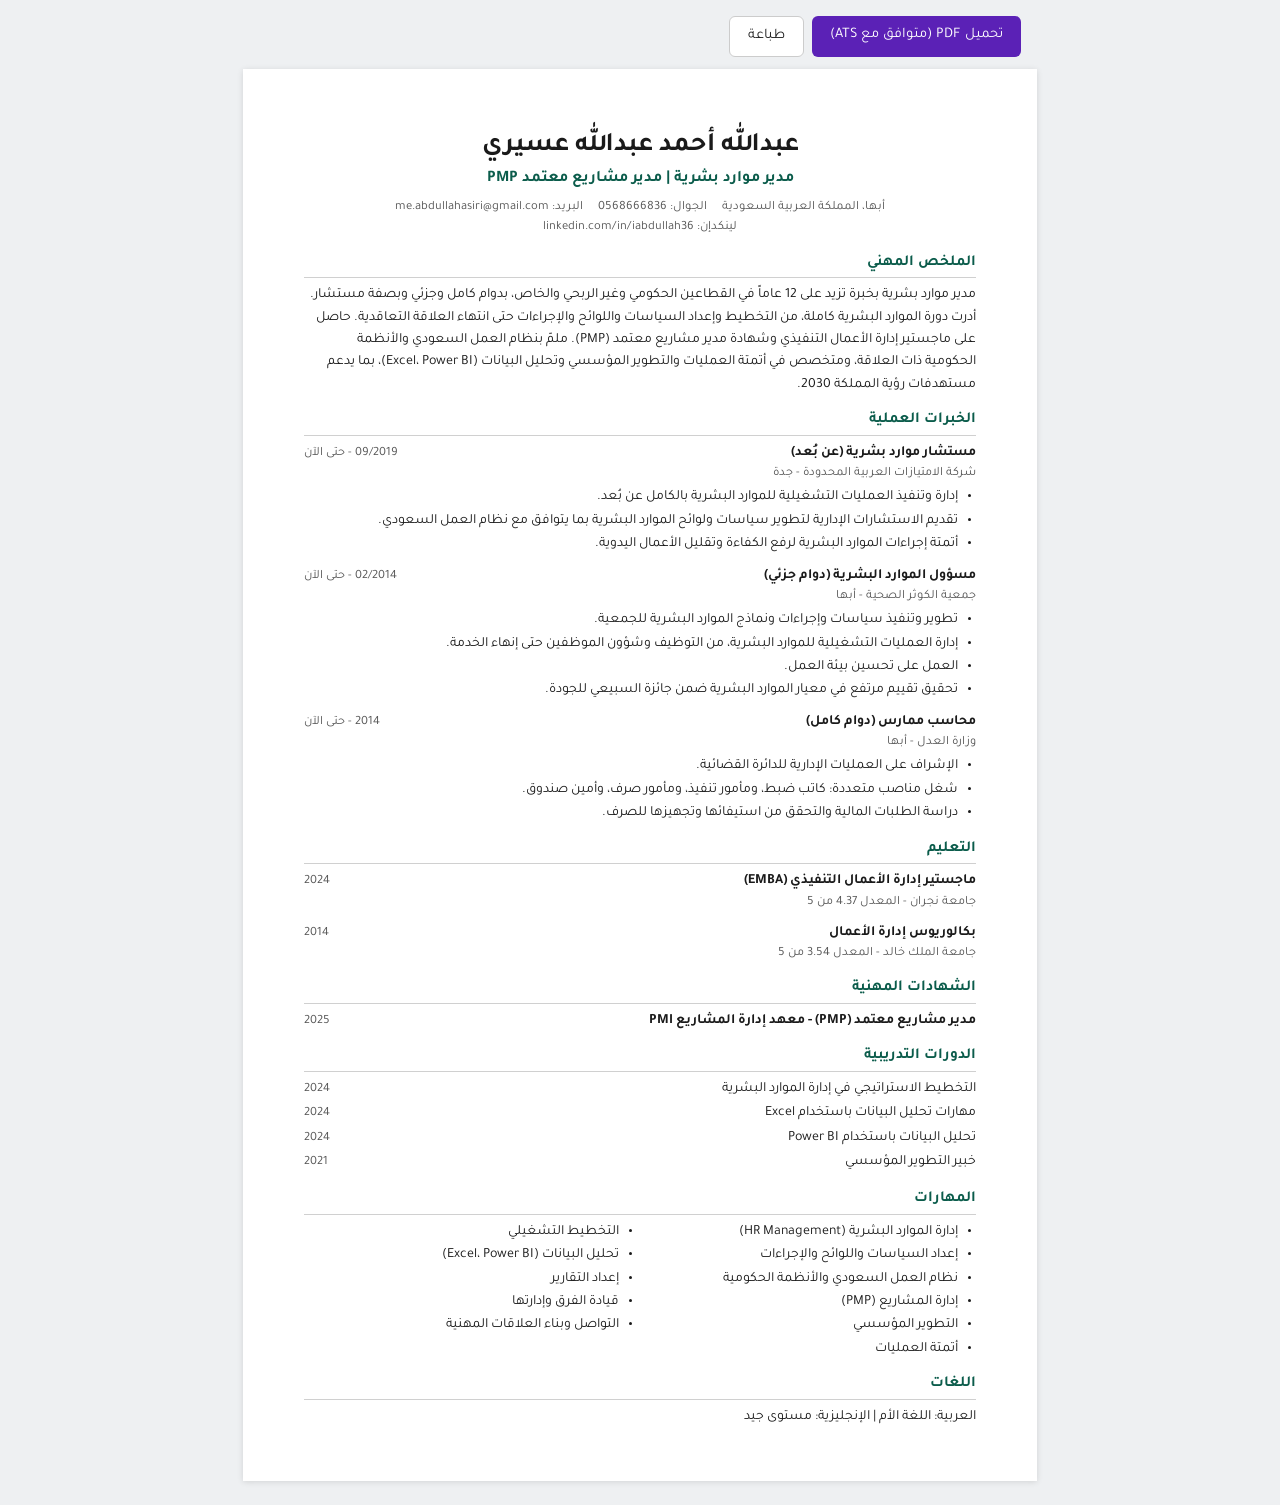
==== cv.html @ d2098427 "Remove 'strategic planning' from skills (course kept), per owner review Also keep the CV generator i" ====
<!doctype html>
<html lang="ar" dir="rtl">
<head>
<meta charset="utf-8">
<meta name="viewport" content="width=device-width, initial-scale=1">
<title>عبدالله أحمد عسيري - السيرة الذاتية</title>
<style>
@font-face{font-family:"Tajawal";font-weight:400;font-display:swap;src:url([data-uri]) format("woff2");unicode-range:U+0600-06FF,U+0750-077F,U+08A0-08FF,U+200C-200E,U+FB50-FDFF,U+FE70-FEFC}
@font-face{font-family:"Tajawal";font-weight:700;font-display:swap;src:url([data-uri]) format("woff2");unicode-range:U+0600-06FF,U+0750-077F,U+08A0-08FF,U+200C-200E,U+FB50-FDFF,U+FE70-FEFC}
@font-face{font-family:"Tajawal";font-weight:400;font-display:swap;src:url([data-uri]) format("woff2");unicode-range:U+0000-00FF,U+2000-206F,U+20AC,U+2122}
@font-face{font-family:"Tajawal";font-weight:700;font-display:swap;src:url([data-uri]) format("woff2");unicode-range:U+0000-00FF,U+2000-206F,U+20AC,U+2122}

:root{--ink:#1a1a1a;--muted:#555;--line:#d0d0d0;--accent:#0b5c4b}
*{box-sizing:border-box;margin:0;padding:0}
html{background:#eef0f2}
body{font-family:"Tajawal",Tahoma,Arial,sans-serif;color:var(--ink);font-size:10.5pt;line-height:1.6}
.toolbar{max-width:210mm;margin:16px auto 0;display:flex;justify-content:flex-start;gap:8px;padding:0 16px}
.toolbar .dl{font:inherit;font-size:11pt;padding:8px 18px;border-radius:6px;background:#5b21b6;color:#fff;text-decoration:none}
.toolbar button{font:inherit;font-size:11pt;padding:8px 18px;border:1px solid #ccc;border-radius:6px;background:#fff;color:#222;cursor:pointer}
.page{max-width:210mm;min-height:297mm;margin:12px auto 24px;background:#fff;padding:16mm 16mm 14mm;box-shadow:0 1px 6px rgba(0,0,0,.12)}
header{text-align:center;margin-bottom:10px}
h1{font-size:20pt;font-weight:700;line-height:1.3}
.title{font-size:12pt;color:var(--accent);font-weight:700;margin-top:2px}
.contact{margin-top:6px;color:var(--muted);font-size:9.5pt}
.contact span{display:inline-block;margin:0 6px}
.contact bdi{direction:ltr;unicode-bidi:isolate}
section{margin-top:12px}
h2{font-size:11.5pt;font-weight:700;color:var(--accent);border-bottom:1.5px solid var(--line);padding-bottom:2px;margin-bottom:6px}
.job{margin-bottom:9px;break-inside:avoid}
.row{display:flex;justify-content:space-between;align-items:baseline;gap:12px}
.row h3{font-size:10.5pt;font-weight:700}
.date{color:var(--muted);font-size:9.5pt;white-space:nowrap}
.org{color:var(--muted);font-size:9.5pt}
ul{padding-inline-start:18px;margin-top:2px}
li{margin-bottom:1px}
.skills{columns:2;column-gap:24px}
.plain p{margin-bottom:2px}
@media (max-width:640px){
  .page{padding:20px 16px;min-height:auto}
  .row{flex-direction:column;gap:0}
  .skills{columns:1}
}
@page{size:A4;margin:14mm 15mm}
@media print{
  html{background:#fff}
  .toolbar{display:none}
  .page{margin:0;padding:0;box-shadow:none;max-width:none;min-height:0}
}
</style>
</head>
<body>
<div class="toolbar"><a class="dl" href="Abdullah-Asiri-CV.pdf" download>تحميل PDF (متوافق مع ATS)</a><button onclick="window.print()">طباعة</button></div>
<main class="page">
<header>
  <h1>عبدالله أحمد عبدالله عسيري</h1>
  <p class="title">مدير موارد بشرية | مدير مشاريع معتمد PMP</p>
  <p class="contact">
    <span>أبها، المملكة العربية السعودية</span>
    <span>الجوال: <bdi>0568666836</bdi></span>
    <span>البريد: <bdi>me.abdullahasiri@gmail.com</bdi></span>
    <span>لينكدإن: <bdi>linkedin.com/in/iabdullah36</bdi></span>
  </p>
</header>

<section>
  <h2>الملخص المهني</h2>
  <p>مدير موارد بشرية بخبرة تزيد على 12 عاماً في القطاعين الحكومي وغير الربحي والخاص، بدوام كامل وجزئي وبصفة مستشار. أدرت دورة الموارد البشرية كاملة، من التخطيط وإعداد السياسات واللوائح والإجراءات حتى انتهاء العلاقة التعاقدية. حاصل على ماجستير إدارة الأعمال التنفيذي وشهادة مدير مشاريع معتمد (PMP). ملمّ بنظام العمل السعودي والأنظمة الحكومية ذات العلاقة، ومتخصص في أتمتة العمليات والتطوير المؤسسي وتحليل البيانات (Excel، Power BI)، بما يدعم مستهدفات رؤية المملكة 2030.</p>
</section>

<section>
  <h2>الخبرات العملية</h2>

  <div class="job">
    <div class="row"><h3>مستشار موارد بشرية (عن بُعد)</h3><span class="date">09/2019 - حتى الآن</span></div>
    <p class="org">شركة الامتيازات العربية المحدودة - جدة</p>
    <ul>
      <li>إدارة وتنفيذ العمليات التشغيلية للموارد البشرية بالكامل عن بُعد.</li>
      <li>تقديم الاستشارات الإدارية لتطوير سياسات ولوائح الموارد البشرية بما يتوافق مع نظام العمل السعودي.</li>
      <li>أتمتة إجراءات الموارد البشرية لرفع الكفاءة وتقليل الأعمال اليدوية.</li>
    </ul>
  </div>

  <div class="job">
    <div class="row"><h3>مسؤول الموارد البشرية (دوام جزئي)</h3><span class="date">02/2014 - حتى الآن</span></div>
    <p class="org">جمعية الكوثر الصحية - أبها</p>
    <ul>
      <li>تطوير وتنفيذ سياسات وإجراءات ونماذج الموارد البشرية للجمعية.</li>
      <li>إدارة العمليات التشغيلية للموارد البشرية، من التوظيف وشؤون الموظفين حتى إنهاء الخدمة.</li>
      <li>العمل على تحسين بيئة العمل.</li>
      <li>تحقيق تقييم مرتفع في معيار الموارد البشرية ضمن جائزة السبيعي للجودة.</li>
    </ul>
  </div>

  <div class="job">
    <div class="row"><h3>محاسب ممارس (دوام كامل)</h3><span class="date">2014 - حتى الآن</span></div>
    <p class="org">وزارة العدل - أبها</p>
    <ul>
      <li>الإشراف على العمليات الإدارية للدائرة القضائية.</li>
      <li>شغل مناصب متعددة: كاتب ضبط، ومأمور تنفيذ، ومأمور صرف، وأمين صندوق.</li>
      <li>دراسة الطلبات المالية والتحقق من استيفائها وتجهيزها للصرف.</li>
    </ul>
  </div>
</section>

<section>
  <h2>التعليم</h2>
  <div class="job">
    <div class="row"><h3>ماجستير إدارة الأعمال التنفيذي (EMBA)</h3><span class="date">2024</span></div>
    <p class="org">جامعة نجران - المعدل 4.37 من 5</p>
  </div>
  <div class="job">
    <div class="row"><h3>بكالوريوس إدارة الأعمال</h3><span class="date">2014</span></div>
    <p class="org">جامعة الملك خالد - المعدل 3.54 من 5</p>
  </div>
</section>

<section>
  <h2>الشهادات المهنية</h2>
  <div class="row"><h3>مدير مشاريع معتمد (PMP) - معهد إدارة المشاريع PMI</h3><span class="date">2025</span></div>
</section>

<section class="plain">
  <h2>الدورات التدريبية</h2>
  <div class="row"><p>التخطيط الاستراتيجي في إدارة الموارد البشرية</p><span class="date">2024</span></div>
  <div class="row"><p>مهارات تحليل البيانات باستخدام Excel</p><span class="date">2024</span></div>
  <div class="row"><p>تحليل البيانات باستخدام Power BI</p><span class="date">2024</span></div>
  <div class="row"><p>خبير التطوير المؤسسي</p><span class="date">2021</span></div>
</section>

<section>
  <h2>المهارات</h2>
  <ul class="skills">
    <li>إدارة الموارد البشرية (HR Management)</li>
    <li>إعداد السياسات واللوائح والإجراءات</li>
    <li>نظام العمل السعودي والأنظمة الحكومية</li>
    <li>إدارة المشاريع (PMP)</li>
    <li>التطوير المؤسسي</li>
    <li>أتمتة العمليات</li>
    <li>التخطيط التشغيلي</li>
    <li>تحليل البيانات (Excel، Power BI)</li>
    <li>إعداد التقارير</li>
    <li>قيادة الفرق وإدارتها</li>
    <li>التواصل وبناء العلاقات المهنية</li>
  </ul>
</section>

<section>
  <h2>اللغات</h2>
  <p>العربية: اللغة الأم | الإنجليزية: مستوى جيد</p>
</section>
</main>
</body>
</html>
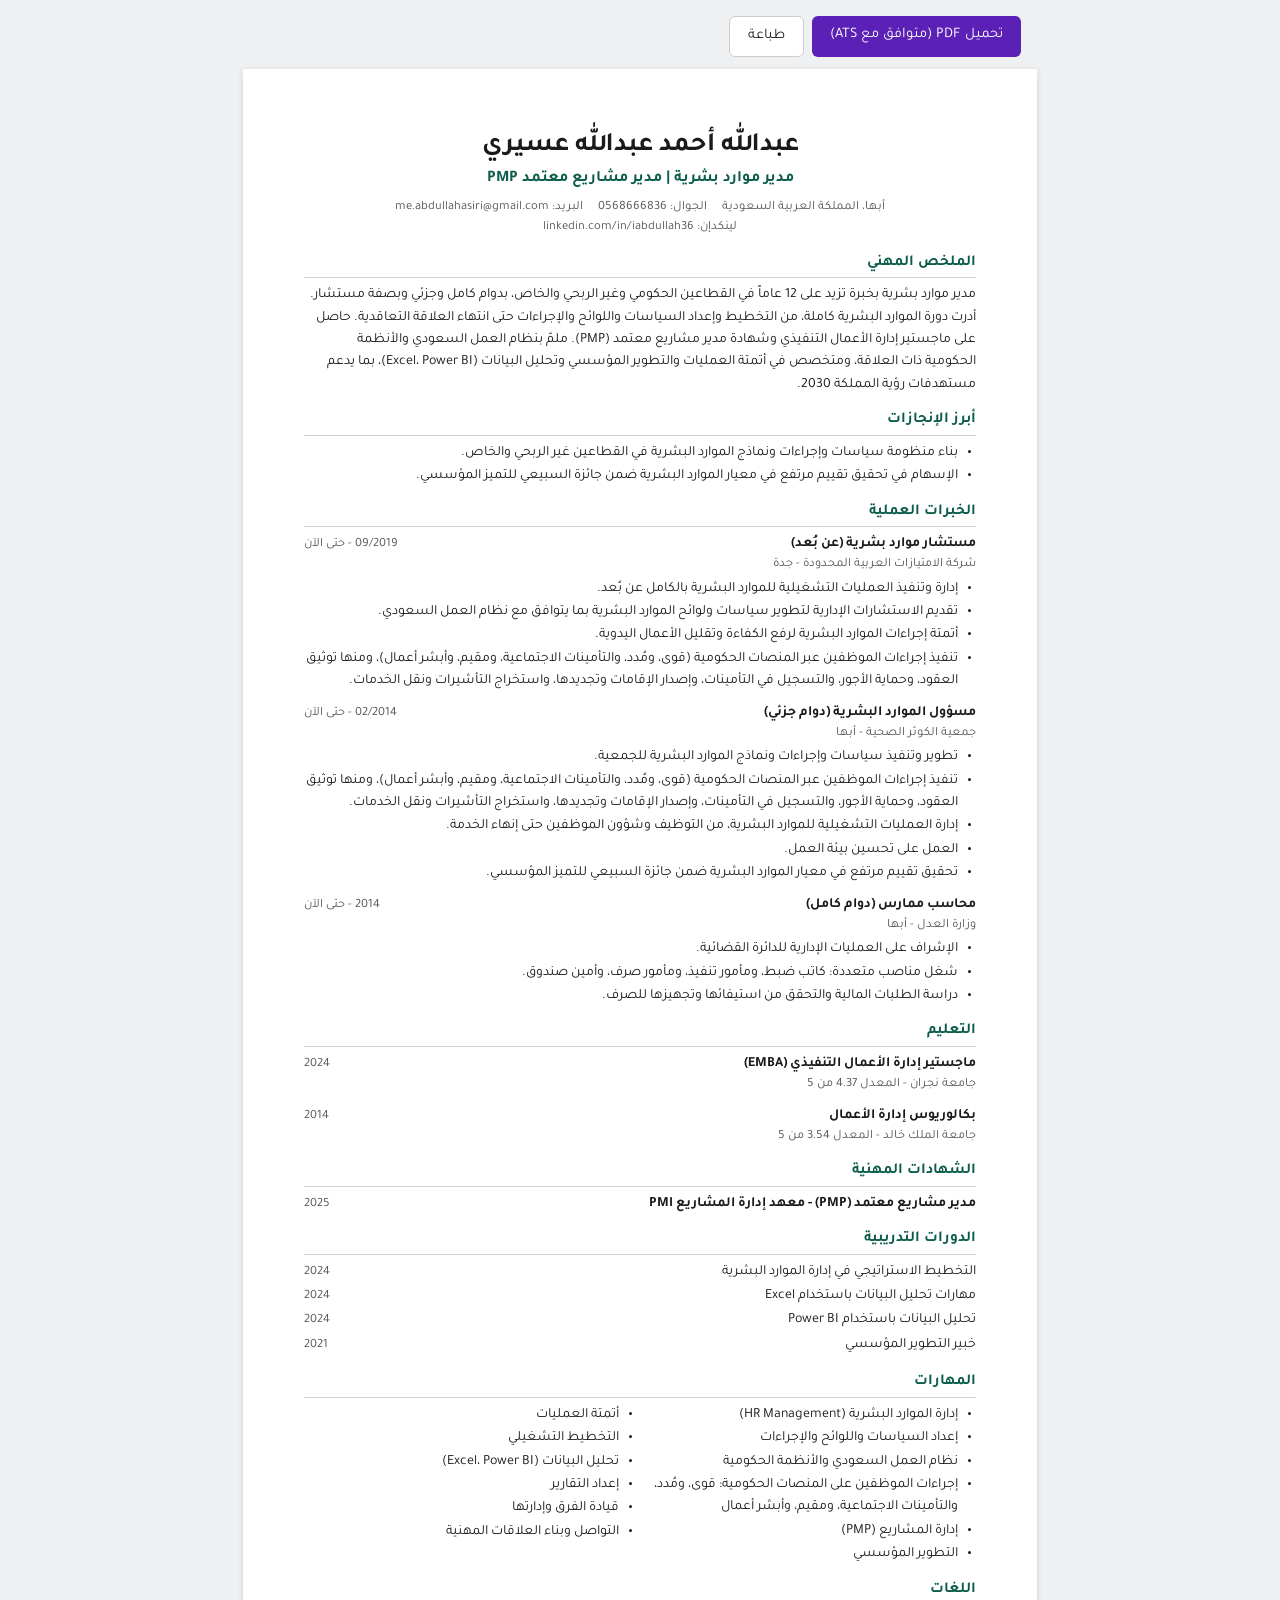
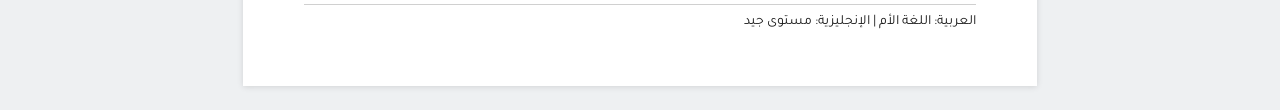
==== commit 113bfdae: "Add confirmed government-platform work and key achievements Owner-approved: government platform proc" ====
--- a/cv.html
+++ b/cv.html
@@ -68,6 +68,14 @@
 </section>
 
 <section>
+  <h2>أبرز الإنجازات</h2>
+  <ul>
+    <li>بناء منظومة سياسات وإجراءات ونماذج الموارد البشرية في القطاعين غير الربحي والخاص.</li>
+    <li>الإسهام في تحقيق تقييم مرتفع في معيار الموارد البشرية ضمن جائزة السبيعي للتميز المؤسسي.</li>
+  </ul>
+</section>
+
+<section>
   <h2>الخبرات العملية</h2>
 
   <div class="job">
@@ -77,6 +85,7 @@
       <li>إدارة وتنفيذ العمليات التشغيلية للموارد البشرية بالكامل عن بُعد.</li>
       <li>تقديم الاستشارات الإدارية لتطوير سياسات ولوائح الموارد البشرية بما يتوافق مع نظام العمل السعودي.</li>
       <li>أتمتة إجراءات الموارد البشرية لرفع الكفاءة وتقليل الأعمال اليدوية.</li>
+      <li>تنفيذ إجراءات الموظفين عبر المنصات الحكومية (قوى، ومُدد، والتأمينات الاجتماعية، ومقيم، وأبشر أعمال)، ومنها توثيق العقود، وحماية الأجور، والتسجيل في التأمينات، وإصدار الإقامات وتجديدها، واستخراج التأشيرات ونقل الخدمات.</li>
     </ul>
   </div>
 
@@ -85,9 +94,10 @@
     <p class="org">جمعية الكوثر الصحية - أبها</p>
     <ul>
       <li>تطوير وتنفيذ سياسات وإجراءات ونماذج الموارد البشرية للجمعية.</li>
+      <li>تنفيذ إجراءات الموظفين عبر المنصات الحكومية (قوى، ومُدد، والتأمينات الاجتماعية، ومقيم، وأبشر أعمال)، ومنها توثيق العقود، وحماية الأجور، والتسجيل في التأمينات، وإصدار الإقامات وتجديدها، واستخراج التأشيرات ونقل الخدمات.</li>
       <li>إدارة العمليات التشغيلية للموارد البشرية، من التوظيف وشؤون الموظفين حتى إنهاء الخدمة.</li>
       <li>العمل على تحسين بيئة العمل.</li>
-      <li>تحقيق تقييم مرتفع في معيار الموارد البشرية ضمن جائزة السبيعي للجودة.</li>
+      <li>تحقيق تقييم مرتفع في معيار الموارد البشرية ضمن جائزة السبيعي للتميز المؤسسي.</li>
     </ul>
   </div>
 
@@ -133,6 +143,7 @@
     <li>إدارة الموارد البشرية (HR Management)</li>
     <li>إعداد السياسات واللوائح والإجراءات</li>
     <li>نظام العمل السعودي والأنظمة الحكومية</li>
+    <li>إجراءات الموظفين على المنصات الحكومية: قوى، ومُدد، والتأمينات الاجتماعية، ومقيم، وأبشر أعمال</li>
     <li>إدارة المشاريع (PMP)</li>
     <li>التطوير المؤسسي</li>
     <li>أتمتة العمليات</li>
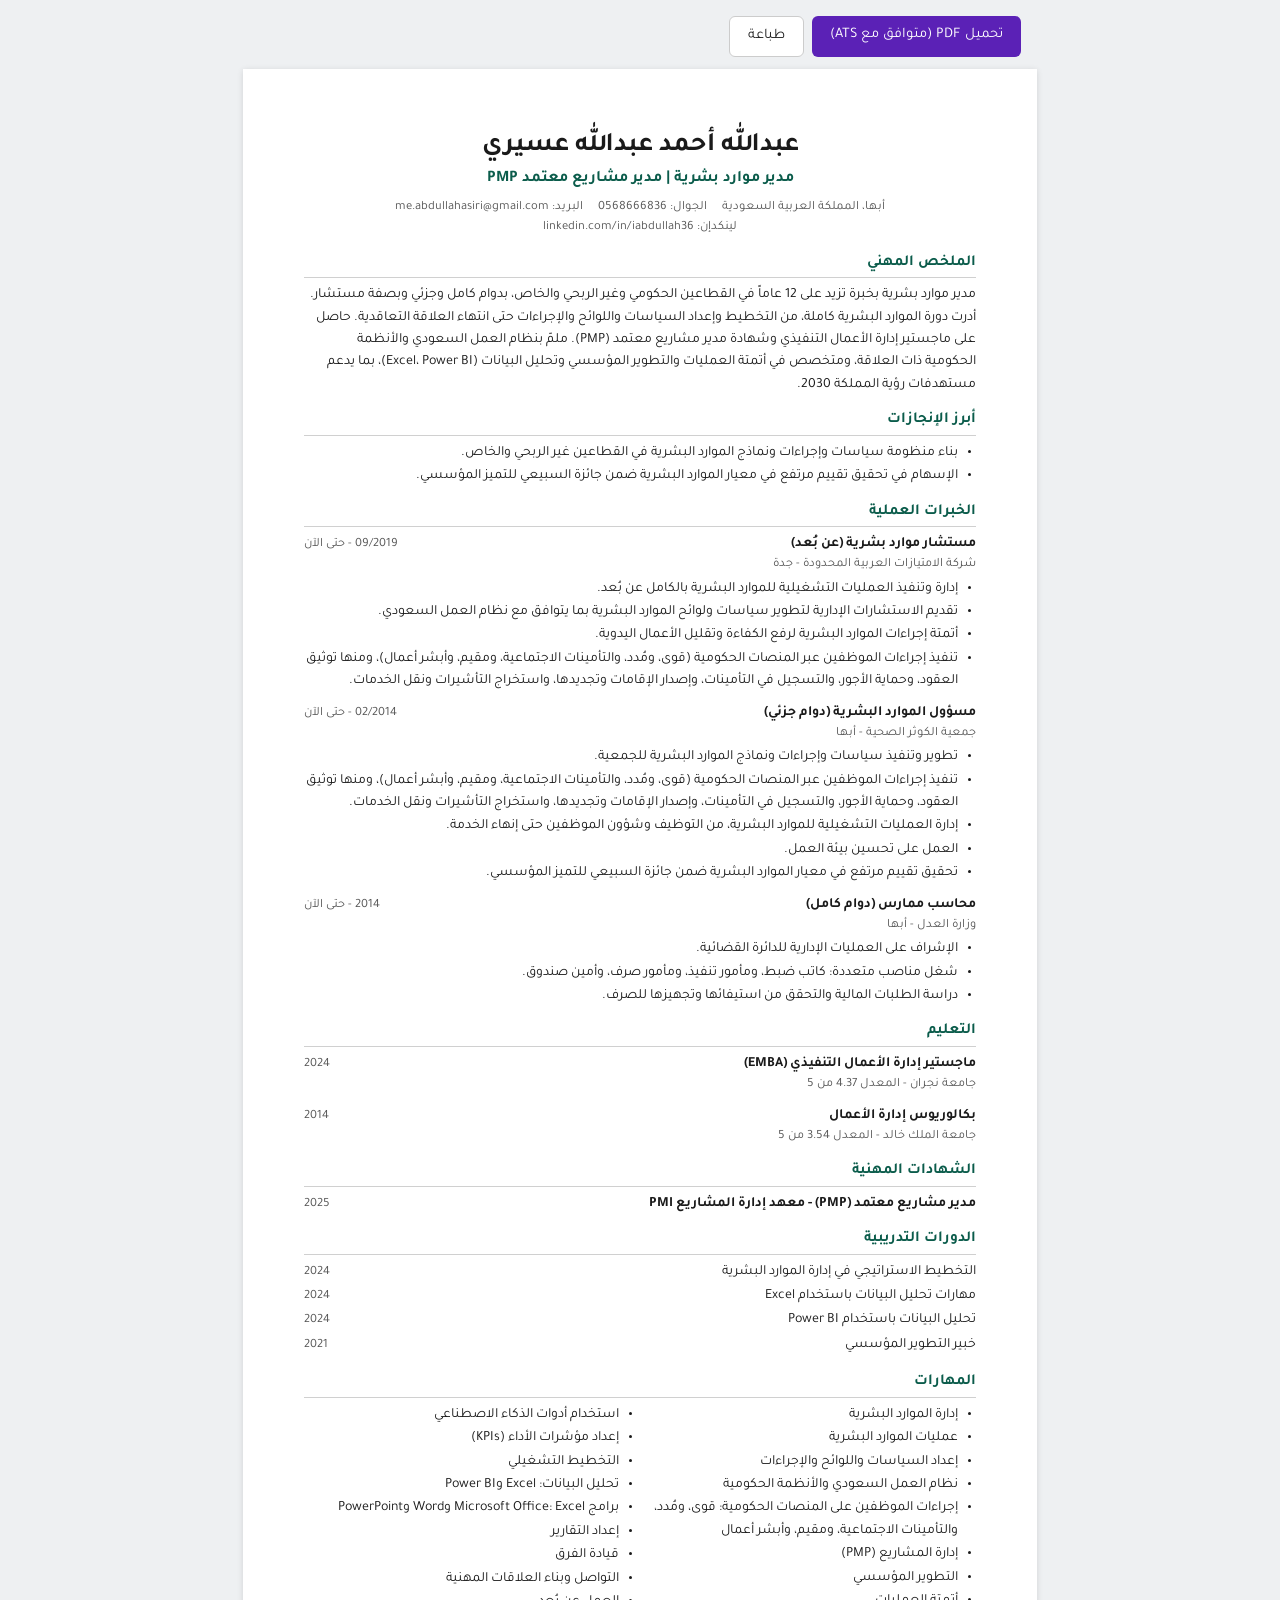
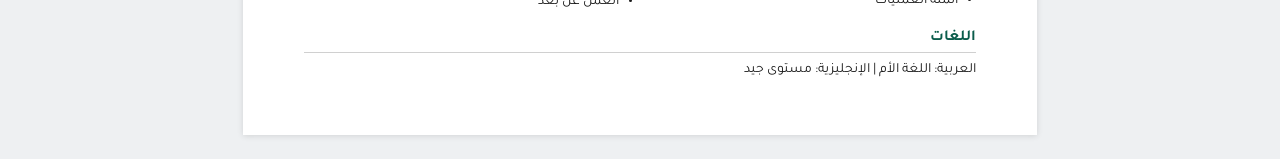
==== commit c134182d: "Update skills to the owner's selection Adds HR operations, AI tools, KPIs, Microsoft Office (Excel, " ====
--- a/cv.html
+++ b/cv.html
@@ -140,18 +140,23 @@
 <section>
   <h2>المهارات</h2>
   <ul class="skills">
-    <li>إدارة الموارد البشرية (HR Management)</li>
+    <li>إدارة الموارد البشرية</li>
+    <li>عمليات الموارد البشرية</li>
     <li>إعداد السياسات واللوائح والإجراءات</li>
     <li>نظام العمل السعودي والأنظمة الحكومية</li>
     <li>إجراءات الموظفين على المنصات الحكومية: قوى، ومُدد، والتأمينات الاجتماعية، ومقيم، وأبشر أعمال</li>
     <li>إدارة المشاريع (PMP)</li>
     <li>التطوير المؤسسي</li>
     <li>أتمتة العمليات</li>
+    <li>استخدام أدوات الذكاء الاصطناعي</li>
+    <li>إعداد مؤشرات الأداء (KPIs)</li>
     <li>التخطيط التشغيلي</li>
-    <li>تحليل البيانات (Excel، Power BI)</li>
+    <li>تحليل البيانات: Excel وPower BI</li>
+    <li>برامج Microsoft Office: Excel وWord وPowerPoint</li>
     <li>إعداد التقارير</li>
-    <li>قيادة الفرق وإدارتها</li>
+    <li>قيادة الفرق</li>
     <li>التواصل وبناء العلاقات المهنية</li>
+    <li>العمل عن بُعد</li>
   </ul>
 </section>
 
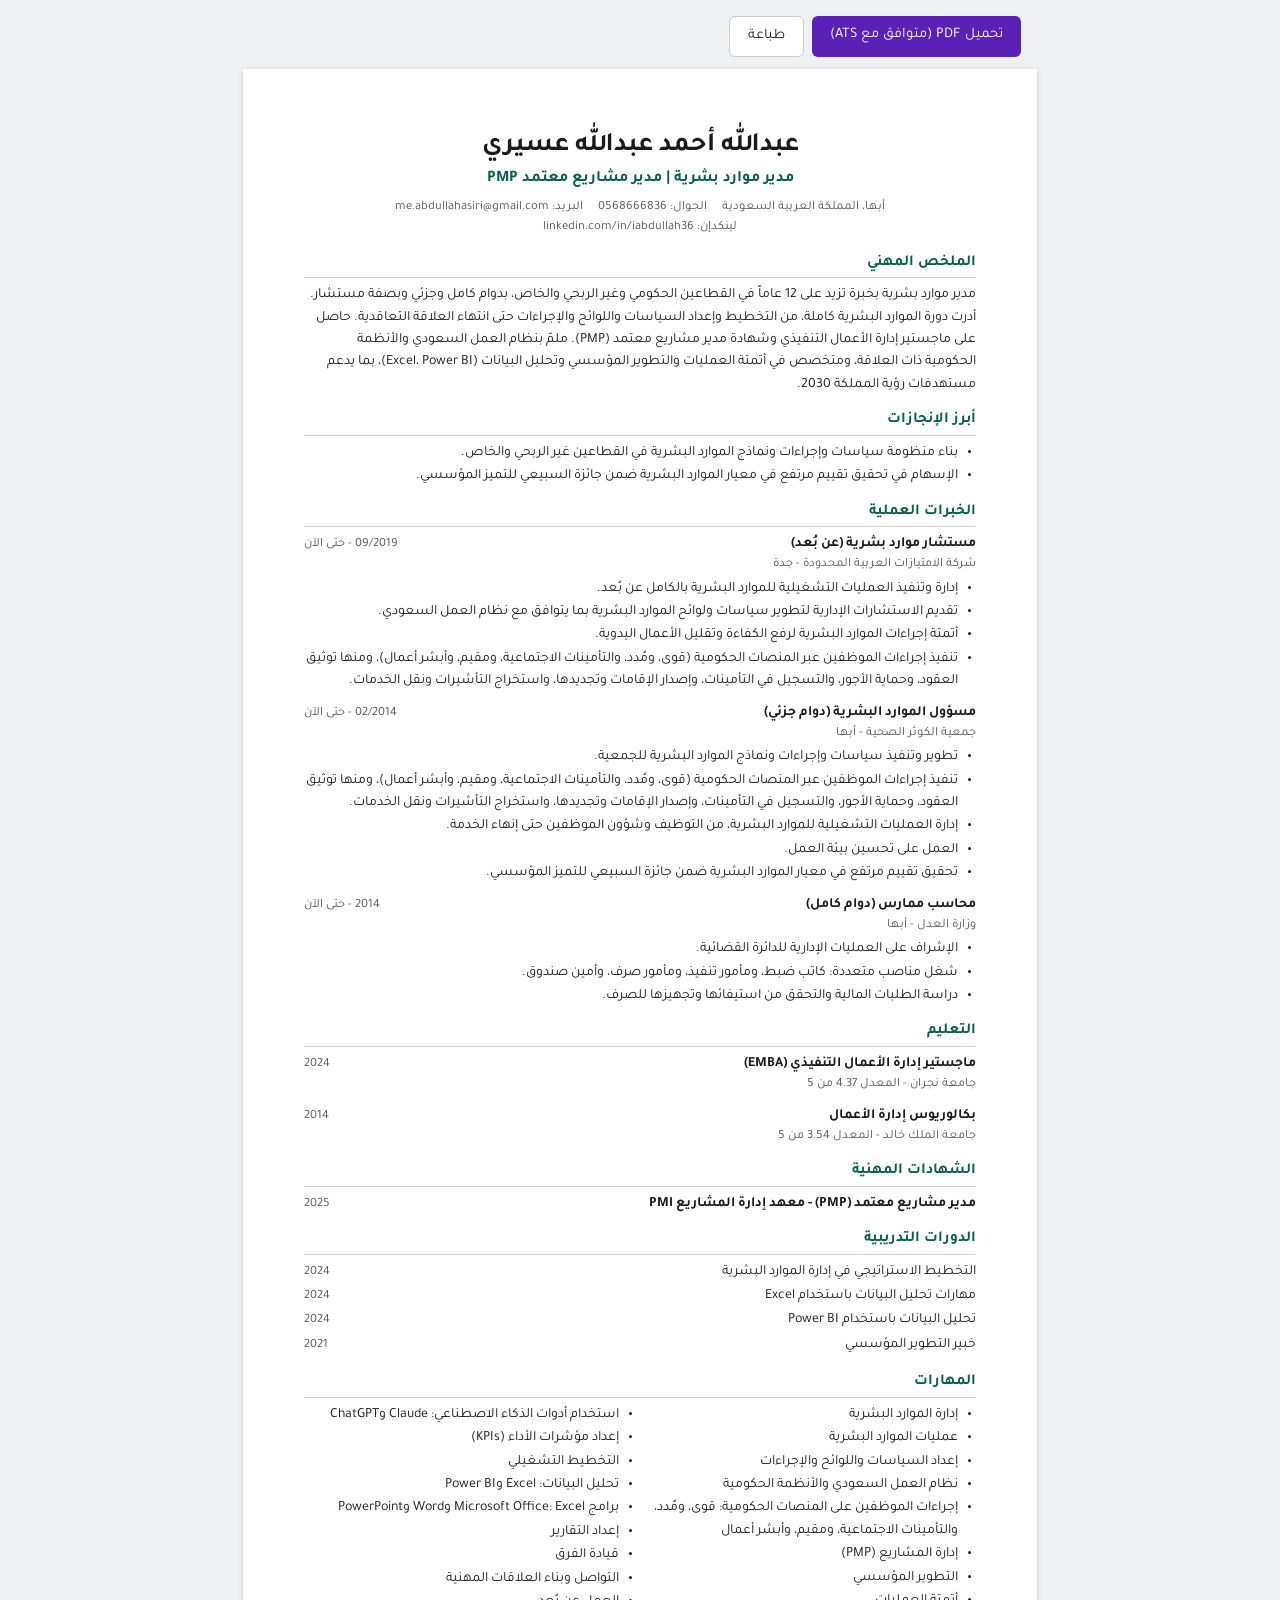
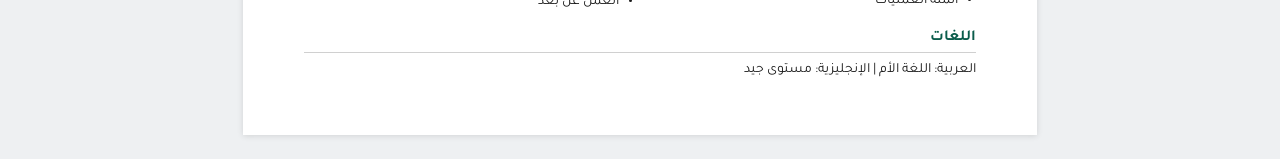
==== commit 11b699ea: "Frame skills as 'my skills' and name the AI tools used (Claude, ChatGPT) Co-Authored-By: Claude Opus" ====
--- a/cv.html
+++ b/cv.html
@@ -148,7 +148,7 @@
     <li>إدارة المشاريع (PMP)</li>
     <li>التطوير المؤسسي</li>
     <li>أتمتة العمليات</li>
-    <li>استخدام أدوات الذكاء الاصطناعي</li>
+    <li>استخدام أدوات الذكاء الاصطناعي: Claude وChatGPT</li>
     <li>إعداد مؤشرات الأداء (KPIs)</li>
     <li>التخطيط التشغيلي</li>
     <li>تحليل البيانات: Excel وPower BI</li>
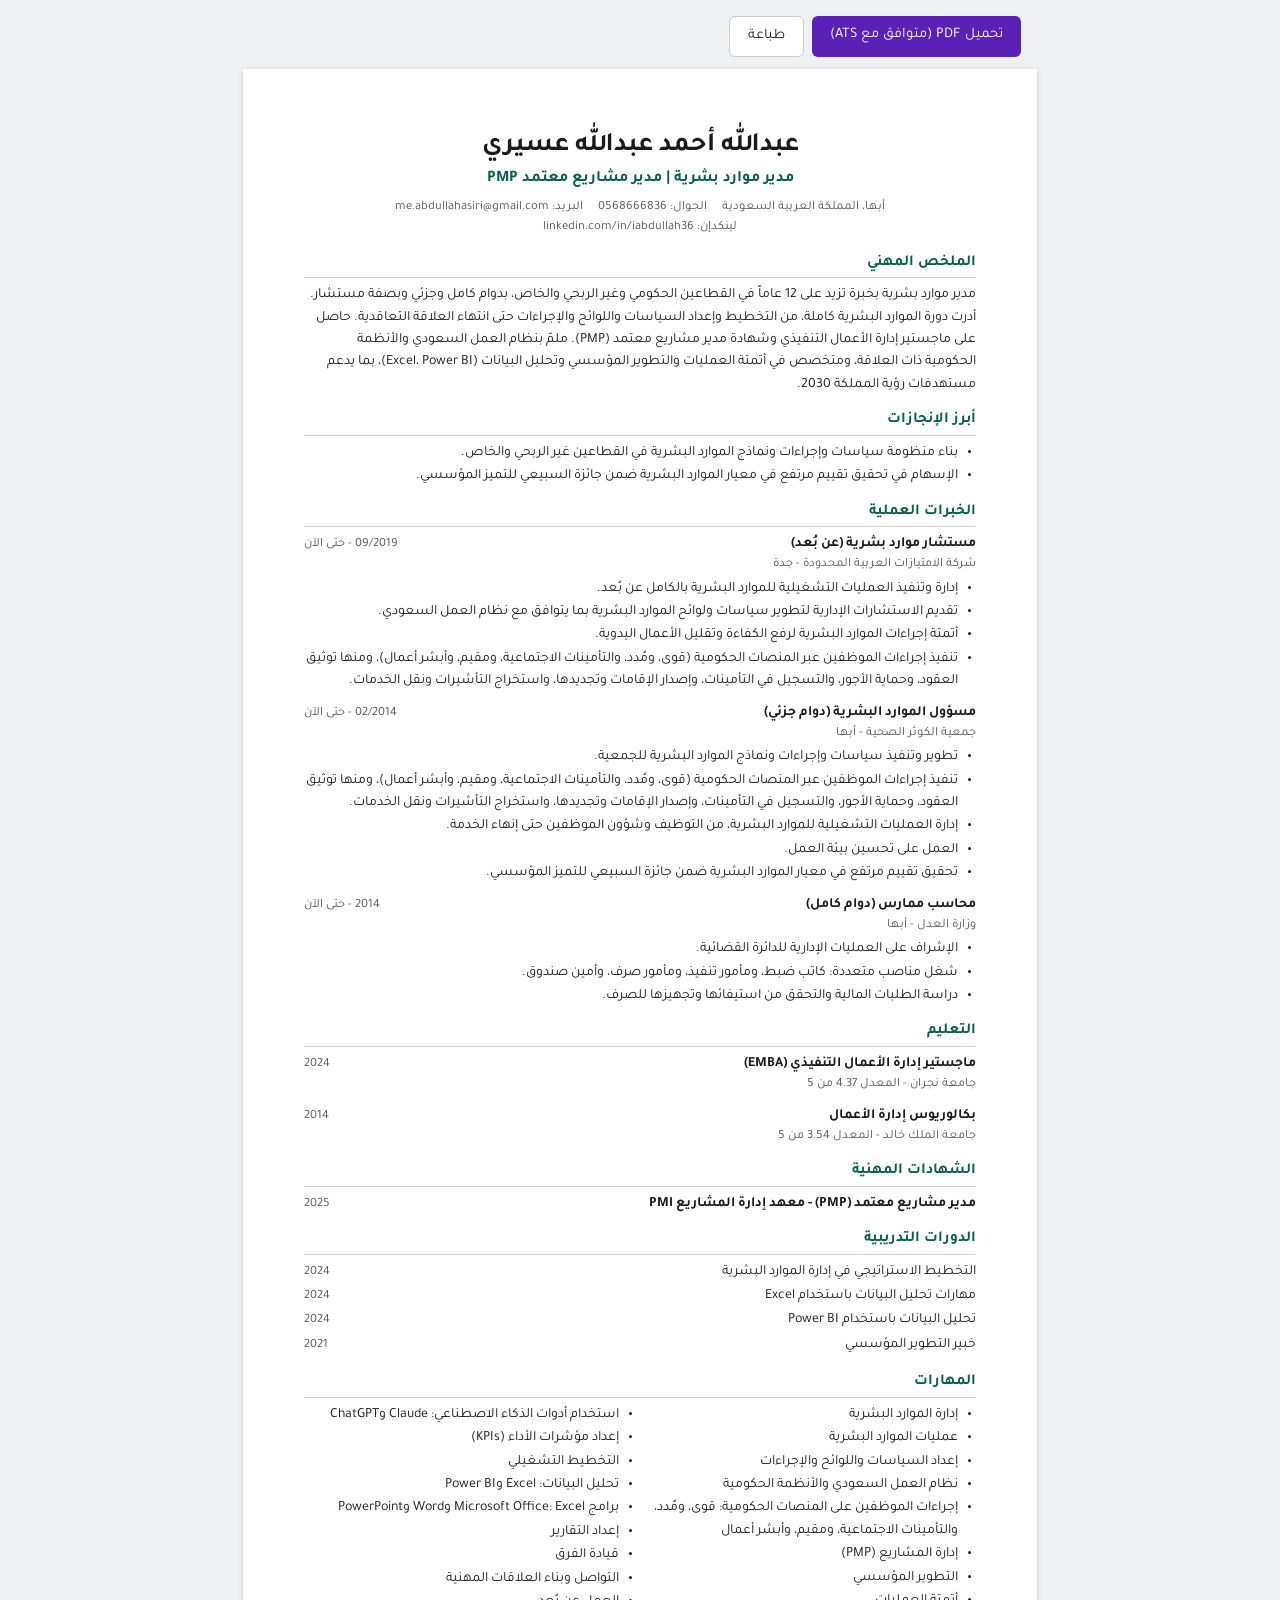
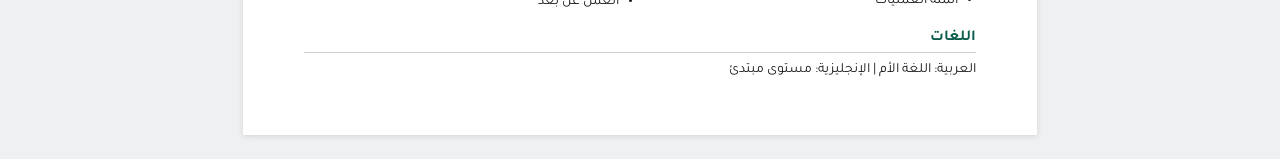
==== commit 4dc0e865: "Correct English level to beginner, per owner The tools page now lists English requirements as not co" ====
--- a/cv.html
+++ b/cv.html
@@ -162,7 +162,7 @@
 
 <section>
   <h2>اللغات</h2>
-  <p>العربية: اللغة الأم | الإنجليزية: مستوى جيد</p>
+  <p>العربية: اللغة الأم | الإنجليزية: مستوى مبتدئ</p>
 </section>
 </main>
 </body>
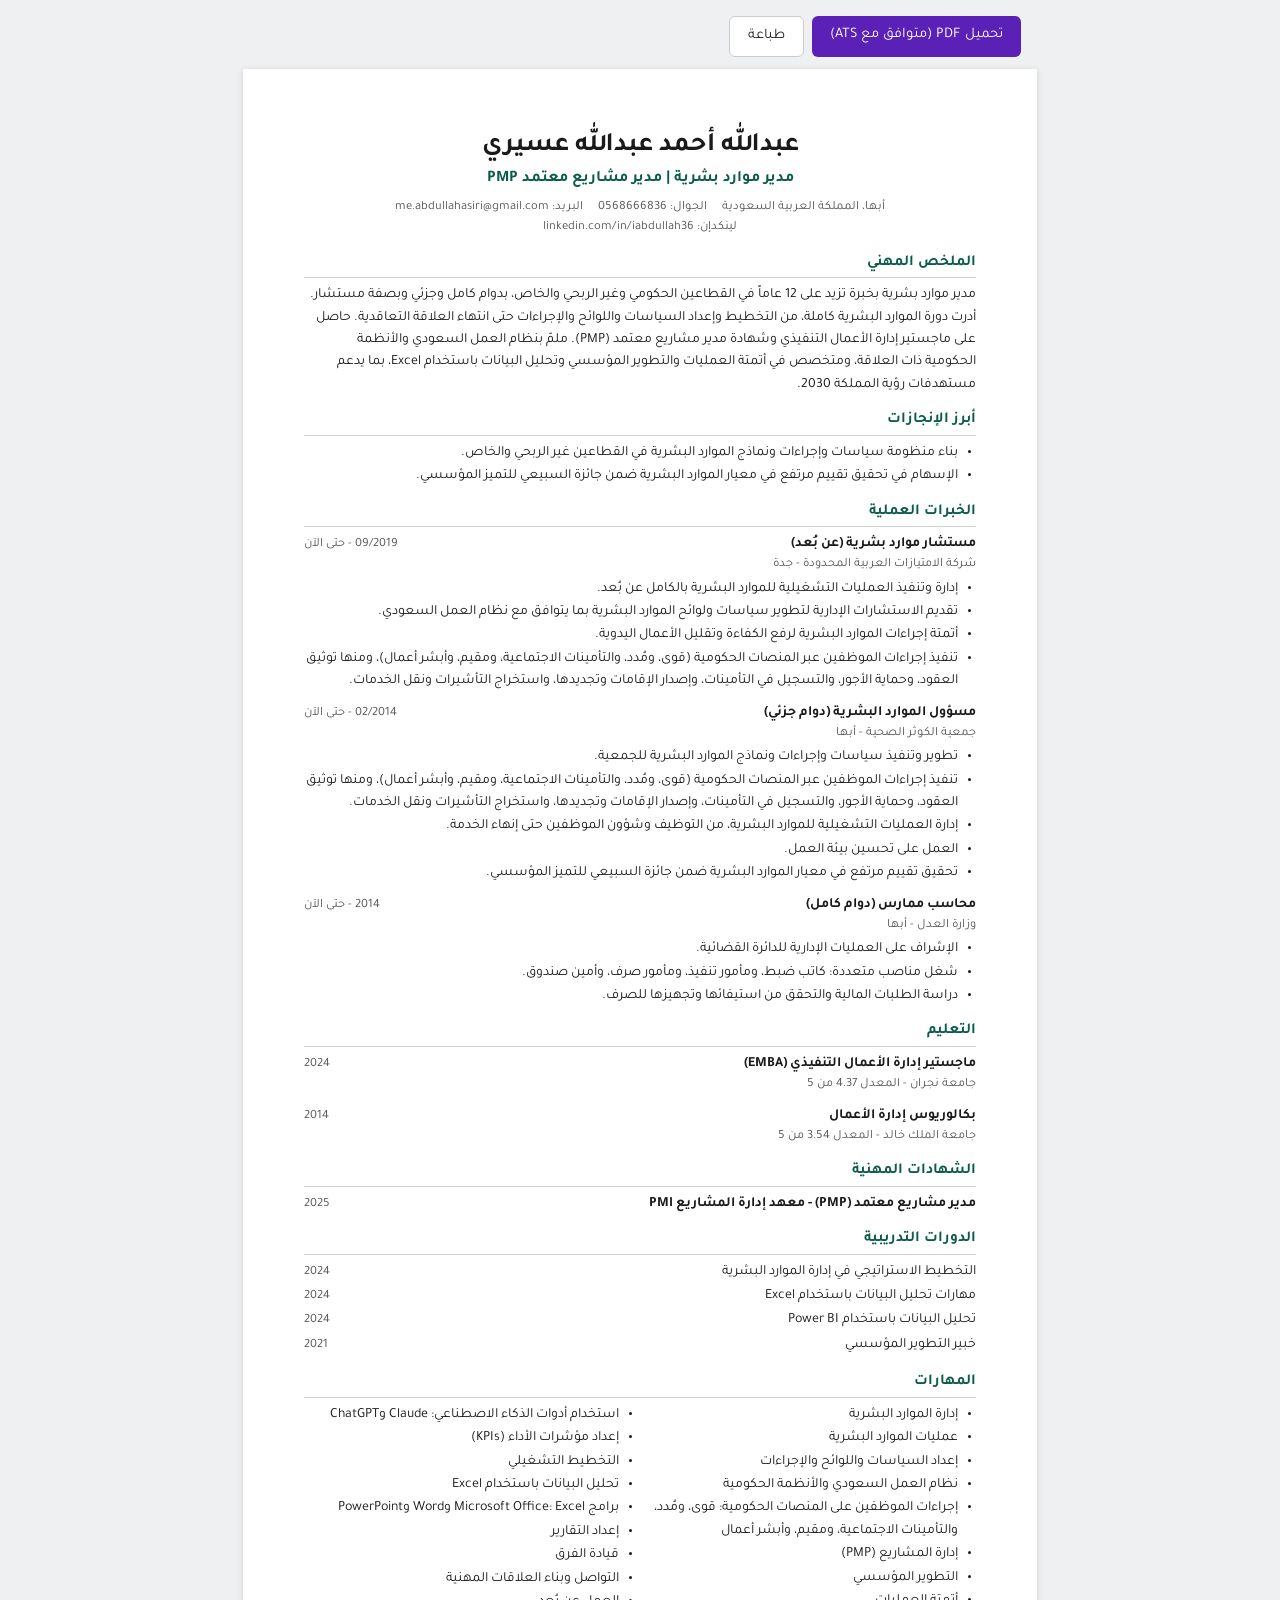
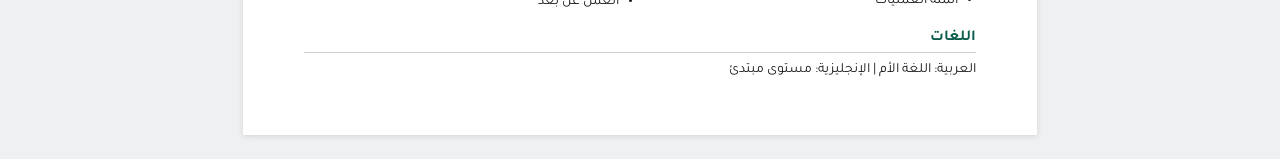
==== commit 28621a06: "Show skill proficiency levels set by the owner; drop Power BI skill Skills are grouped as HR, manage" ====
--- a/cv.html
+++ b/cv.html
@@ -64,7 +64,7 @@
 
 <section>
   <h2>الملخص المهني</h2>
-  <p>مدير موارد بشرية بخبرة تزيد على 12 عاماً في القطاعين الحكومي وغير الربحي والخاص، بدوام كامل وجزئي وبصفة مستشار. أدرت دورة الموارد البشرية كاملة، من التخطيط وإعداد السياسات واللوائح والإجراءات حتى انتهاء العلاقة التعاقدية. حاصل على ماجستير إدارة الأعمال التنفيذي وشهادة مدير مشاريع معتمد (PMP). ملمّ بنظام العمل السعودي والأنظمة الحكومية ذات العلاقة، ومتخصص في أتمتة العمليات والتطوير المؤسسي وتحليل البيانات (Excel، Power BI)، بما يدعم مستهدفات رؤية المملكة 2030.</p>
+  <p>مدير موارد بشرية بخبرة تزيد على 12 عاماً في القطاعين الحكومي وغير الربحي والخاص، بدوام كامل وجزئي وبصفة مستشار. أدرت دورة الموارد البشرية كاملة، من التخطيط وإعداد السياسات واللوائح والإجراءات حتى انتهاء العلاقة التعاقدية. حاصل على ماجستير إدارة الأعمال التنفيذي وشهادة مدير مشاريع معتمد (PMP). ملمّ بنظام العمل السعودي والأنظمة الحكومية ذات العلاقة، ومتخصص في أتمتة العمليات والتطوير المؤسسي وتحليل البيانات باستخدام Excel، بما يدعم مستهدفات رؤية المملكة 2030.</p>
 </section>
 
 <section>
@@ -151,7 +151,7 @@
     <li>استخدام أدوات الذكاء الاصطناعي: Claude وChatGPT</li>
     <li>إعداد مؤشرات الأداء (KPIs)</li>
     <li>التخطيط التشغيلي</li>
-    <li>تحليل البيانات: Excel وPower BI</li>
+    <li>تحليل البيانات باستخدام Excel</li>
     <li>برامج Microsoft Office: Excel وWord وPowerPoint</li>
     <li>إعداد التقارير</li>
     <li>قيادة الفرق</li>
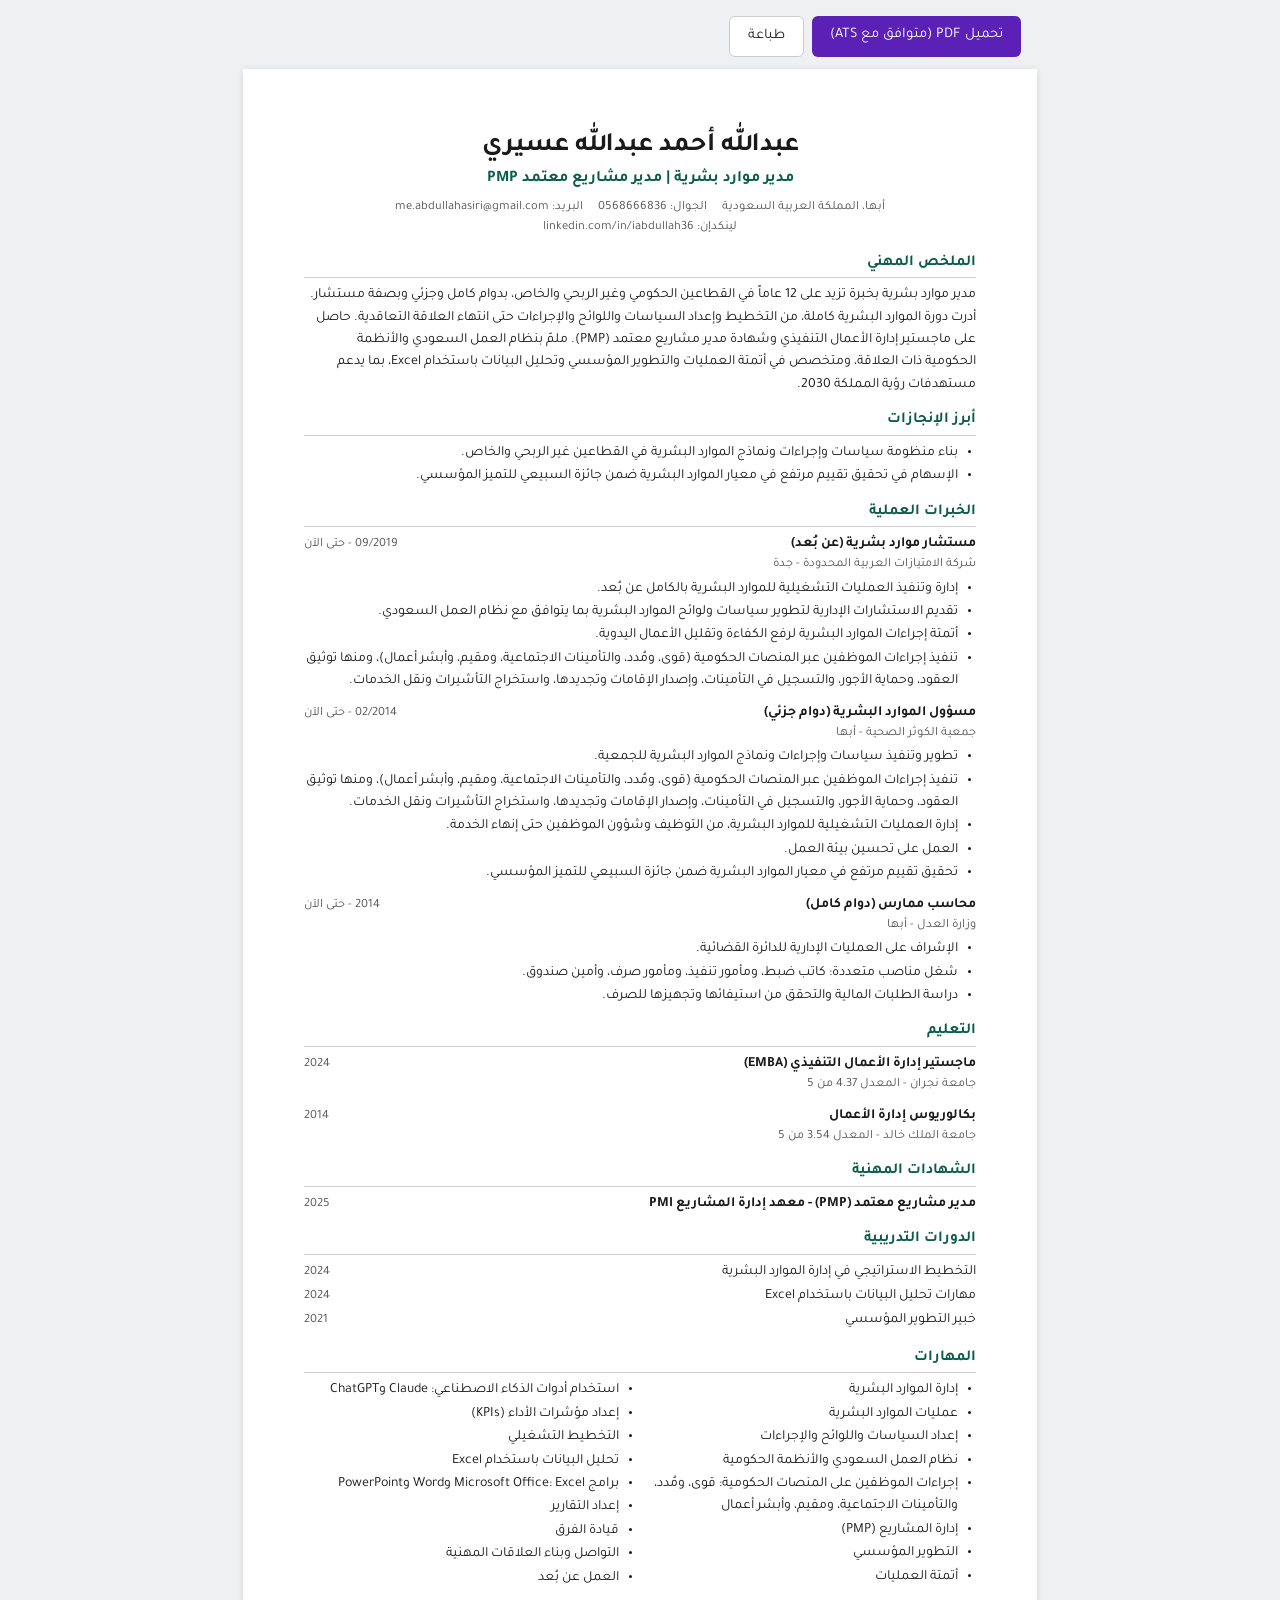
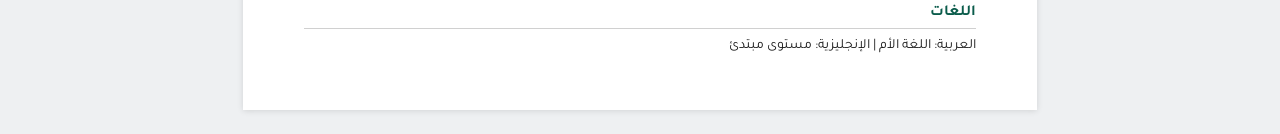
==== commit 3a57c4bf: "Remove the Power BI course, per owner Co-Authored-By: Claude Opus 5.5 <noreply@anthropic.com> Claude" ====
--- a/cv.html
+++ b/cv.html
@@ -133,7 +133,6 @@
   <h2>الدورات التدريبية</h2>
   <div class="row"><p>التخطيط الاستراتيجي في إدارة الموارد البشرية</p><span class="date">2024</span></div>
   <div class="row"><p>مهارات تحليل البيانات باستخدام Excel</p><span class="date">2024</span></div>
-  <div class="row"><p>تحليل البيانات باستخدام Power BI</p><span class="date">2024</span></div>
   <div class="row"><p>خبير التطوير المؤسسي</p><span class="date">2021</span></div>
 </section>
 
